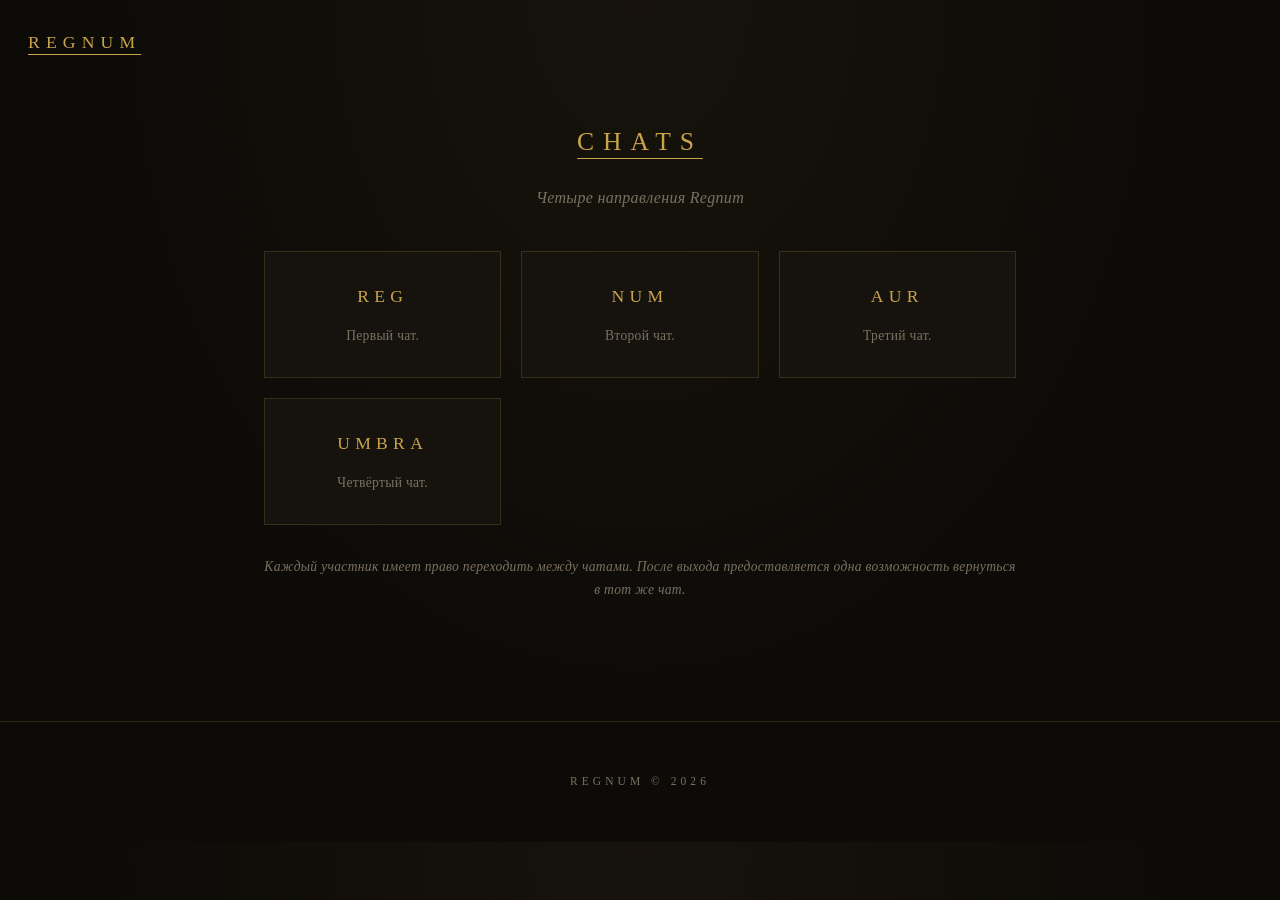
==== chats.html @ 89a6cab1 "Add files via upload" ====
<!DOCTYPE html>
<html lang="ru">
<head>
    <meta charset="UTF-8">
    <meta name="viewport" content="width=device-width, initial-scale=1.0">
    <title>REGNUM — Чаты</title>
    <link rel="stylesheet" href="style.css">
</head>
<body>

    <button class="menu-toggle" id="menu-toggle">REGNUM</button>

    <aside class="side-nav" id="side-nav">
        <button class="side-close" id="side-close">&times;</button>
        <a href="index.html" class="side-link">Главная</a>
        <a href="history.html" class="side-link">История</a>
        <a href="patent.html" class="side-link">Патент</a>
        <a href="rules.html" class="side-link">Правила</a>
        <a href="chats.html" class="side-link">Чаты</a>
        <a href="contacts.html" class="side-link">Контакты</a>
        <a href="games.html" class="side-link">Игры</a>
    </aside>
    <div class="overlay" id="overlay"></div>

    <section class="chats-section">
        <h1 class="page-title">CHATS</h1>
        <p class="chats-intro">Четыре направления Regnum</p>

        <div class="chat-grid">
            <a href="https://t.me/+DYezi005A2NmMzMy" target="_blank" class="chat-card">
                <h3>REG</h3>
                <p>Первый чат.</p>
            </a>
            <a href="https://t.me/+6vrxzZwRAp9mNDFi" target="_blank" class="chat-card">
                <h3>NUM</h3>
                <p>Второй чат.</p>
            </a>
            <a href="https://t.me/+k4f2TUGiqJNiYTcy" target="_blank" class="chat-card">
                <h3>AUR</h3>
                <p>Третий чат.</p>
            </a>
            <a href="https://t.me/+1pfdkBGcGIxjZjk6" target="_blank" class="chat-card">
                <h3>UMBRA</h3>
                <p>Четвёртый чат.</p>
            </a>
        </div>

        <p class="chats-note">Каждый участник имеет право переходить между чатами. После выхода предоставляется одна возможность вернуться в тот же чат.</p>
    </section>

    <footer class="footer">
        <p>REGNUM © 2026</p>
    </footer>

    <script src="script.js"></script>
</body>
</html>
---- style.css ----
/* ===== БАЗА ===== */
* {
    margin: 0;
    padding: 0;
    box-sizing: border-box;
}

:root {
    --bg: #0d0b08;
    --bg-soft: #16130e;
    --gold: #c9a44a;
    --gold-light: #e0c07a;
    --text: #d6d0c4;
    --muted: #7a7060;
    --line: rgba(201, 164, 74, 0.18);
}

body {
    background-color: var(--bg);
    color: var(--text);
    font-family: 'Georgia', 'Times New Roman', serif;
    line-height: 1.7;
    letter-spacing: 0.3px;
    background-image: radial-gradient(ellipse at 50% 0%, rgba(201, 164, 74, 0.05) 0%, transparent 60%);
}

a {
    color: var(--gold-light);
    text-decoration: none;
    transition: opacity 0.3s;
}

a:hover {
    opacity: 0.7;
}

/* ===== КНОПКА МЕНЮ ===== */
.menu-toggle {
    position: fixed;
    top: 24px;
    left: 24px;
    z-index: 60;
    background: transparent;
    border: none;
    color: var(--gold);
    font-family: inherit;
    font-size: 1.1rem;
    letter-spacing: 0.35em;
    cursor: pointer;
    padding: 8px 4px;
    text-decoration: underline;
    text-underline-offset: 6px;
    text-decoration-thickness: 1px;
    transition: color 0.3s;
}

.menu-toggle:hover {
    color: var(--gold-light);
}

/* ===== БОКОВАЯ НАВИГАЦИЯ ===== */
.side-nav {
    position: fixed;
    top: 0;
    left: 0;
    width: 280px;
    height: 100vh;
    background: var(--bg-soft);
    border-right: 1px solid var(--line);
    display: flex;
    flex-direction: column;
    padding: 80px 30px 30px;
    gap: 18px;
    transform: translateX(-100%);
    transition: transform 0.4s ease;
    z-index: 70;
}

.side-nav.open {
    transform: translateX(0);
}

.side-close {
    position: absolute;
    top: 18px;
    right: 22px;
    background: none;
    border: none;
    color: var(--muted);
    font-size: 1.8rem;
    cursor: pointer;
    transition: color 0.3s;
}

.side-close:hover {
    color: var(--gold-light);
}

.side-link {
    font-size: 0.95rem;
    letter-spacing: 0.2em;
    color: var(--muted);
    text-transform: uppercase;
    padding: 8px 0;
    border-bottom: 1px solid rgba(201, 164, 74, 0.08);
    transition: color 0.3s, padding-left 0.3s;
}

.side-link:hover {
    color: var(--gold-light);
    padding-left: 8px;
}

/* ===== ОВЕРЛЕЙ ===== */
.overlay {
    position: fixed;
    inset: 0;
    background: rgba(8, 7, 5, 0.7);
    backdrop-filter: blur(3px);
    display: none;
    z-index: 65;
}

.overlay.open {
    display: block;
}

/* ===== ГЛАВНЫЙ ЭКРАН ===== */
.hero {
    min-height: 100vh;
    display: flex;
    flex-direction: column;
    justify-content: center;
    align-items: center;
    text-align: center;
    padding: 40px 20px;
}

.site-title {
    font-size: clamp(3rem, 12vw, 7rem);
    letter-spacing: 0.2em;
    color: var(--gold);
    font-weight: 400;
    text-shadow: 0 0 60px rgba(201, 164, 74, 0.25);
    text-decoration: underline;
    text-underline-offset: 14px;
    text-decoration-thickness: 2px;
}

/* ===== ГЛАВНАЯ: ССЫЛКИ ===== */
.home-links {
    max-width: 900px;
    margin: 0 auto;
    padding: 40px 24px 100px;
    text-align: center;
}

.home-text {
    font-size: 1.1rem;
    color: var(--text);
    font-style: italic;
    letter-spacing: 0.1em;
    margin-bottom: 50px;
}

.link-grid {
    display: grid;
    grid-template-columns: repeat(auto-fit, minmax(200px, 1fr));
    gap: 20px;
    margin-bottom: 50px;
}

.link-card {
    display: flex;
    flex-direction: column;
    align-items: center;
    justify-content: center;
    gap: 8px;
    border: 1px solid var(--line);
    background: var(--bg-soft);
    padding: 30px 20px;
    text-align: center;
    transition: border-color 0.3s, background 0.3s, transform 0.3s;
}

.link-card:hover {
    border-color: var(--gold);
    background: rgba(201, 164, 74, 0.05);
    transform: translateY(-4px);
    opacity: 1;
}

.link-icon {
    font-size: 1.6rem;
    color: var(--gold);
    margin-bottom: 6px;
}

.link-title {
    font-size: 0.95rem;
    letter-spacing: 0.2em;
    color: var(--gold-light);
    text-transform: uppercase;
}

.link-desc {
    font-size: 0.78rem;
    color: var(--muted);
    letter-spacing: 0.05em;
}

.home-btn {
    display: inline-block;
    border: 1px solid var(--gold);
    padding: 14px 36px;
    letter-spacing: 0.25em;
    font-size: 0.85rem;
    color: var(--gold-light);
    text-transform: uppercase;
    transition: background 0.3s;
}

.home-btn:hover {
    background: rgba(201, 164, 74, 0.08);
    opacity: 1;
}

/* ===== ОБЩИЕ ЗАГОЛОВКИ ===== */
.page-title {
    font-size: 1.6rem;
    letter-spacing: 0.35em;
    color: var(--gold);
    text-transform: uppercase;
    font-weight: 400;
    margin-bottom: 20px;
    text-align: center;
    text-decoration: underline;
    text-underline-offset: 8px;
    text-decoration-thickness: 1px;
}

.page-sub {
    text-align: center;
    color: var(--muted);
    font-style: italic;
    margin-bottom: 50px;
    font-size: 0.9rem;
}

/* ===== ИСТОРИЯ ===== */
.history-hero {
    max-width: 900px;
    margin: 0 auto;
    padding: 120px 24px 80px;
}

.photo-single {
    max-width: 600px;
    margin: 0 auto;
}

.photo-item {
    cursor: pointer;
    text-align: center;
    transition: transform 0.3s;
}

.photo-item:hover {
    transform: translateY(-4px);
}

.photo-item img {
    width: 100%;
    height: 360px;
    object-fit: cover;
    border: 1px solid var(--line);
    transition: border-color 0.3s, box-shadow 0.3s;
    display: block;
}

.photo-item:hover img {
    border-color: var(--gold);
    box-shadow: 0 0 30px rgba(201, 164, 74, 0.15);
}

.photo-caption {
    display: block;
    margin-top: 14px;
    font-size: 0.8rem;
    letter-spacing: 0.2em;
    color: var(--gold-light);
    text-transform: uppercase;
}

/* ===== МОДАЛЬНОЕ ОКНО ===== */
.modal {
    position: fixed;
    inset: 0;
    background: rgba(8, 7, 5, 0.88);
    backdrop-filter: blur(6px);
    display: none;
    align-items: center;
    justify-content: center;
    padding: 24px;
    z-index: 100;
}

.modal.open {
    display: flex;
}

.modal-box {
    background: var(--bg-soft);
    border: 1px solid var(--gold);
    max-width: 560px;
    width: 100%;
    max-height: 80vh;
    overflow-y: auto;
    padding: 40px;
    position: relative;
}

.modal-close {
    position: absolute;
    top: 12px;
    right: 18px;
    background: none;
    border: none;
    color: var(--muted);
    font-size: 1.6rem;
    cursor: pointer;
    transition: color 0.3s;
}

.modal-close:hover {
    color: var(--gold-light);
}

.modal-box h3 {
    font-size: 1.1rem;
    letter-spacing: 0.25em;
    color: var(--gold-light);
    margin-bottom: 20px;
    font-weight: 400;
    text-transform: uppercase;
}

.modal-box p {
    color: var(--text);
    margin-bottom: 16px;
    text-align: justify;
}

/* ===== ПАТЕНТ ===== */
.patent-section {
    max-width: 720px;
    margin: 0 auto;
    padding: 120px 24px 80px;
}

.patent-text {
    color: var(--text);
    margin-bottom: 40px;
    text-align: justify;
}

.patent-text strong {
    color: var(--gold);
    font-weight: 400;
}

.patent-subtitle {
    font-size: 0.95rem;
    letter-spacing: 0.3em;
    color: var(--gold);
    margin-bottom: 20px;
    font-weight: 400;
}

.protected-names {
    display: flex;
    flex-wrap: wrap;
    gap: 14px;
    margin-bottom: 30px;
}

.protected-names span {
    border: 1px solid var(--gold);
    padding: 8px 22px;
    letter-spacing: 0.3em;
    font-size: 0.8rem;
    color: var(--gold);
    background: rgba(201, 164, 74, 0.03);
}

.patent-note {
    font-size: 0.85rem;
    color: var(--muted);
    font-style: italic;
    margin-bottom: 20px;
}

.patent-date {
    font-size: 0.75rem;
    letter-spacing: 0.3em;
    color: var(--muted);
}

/* ===== ПРАВИЛА ===== */
.rules-section {
    max-width: 800px;
    margin: 0 auto;
    padding: 120px 24px 80px;
}

.rules-intro {
    color: var(--muted);
    font-style: italic;
    margin-bottom: 40px;
    text-align: center;
}

.rule-block {
    margin-bottom: 44px;
}

.rule-block h3 {
    font-size: 0.9rem;
    letter-spacing: 0.3em;
    color: var(--gold);
    margin-bottom: 16px;
    font-weight: 400;
    text-decoration: underline;
    text-underline-offset: 6px;
}

.rule-block ul {
    list-style: none;
}

.rule-block li {
    padding: 10px 0 10px 22px;
    position: relative;
    color: var(--text);
    border-bottom: 1px solid rgba(201, 164, 74, 0.07);
    font-size: 0.95rem;
}

.rule-block li::before {
    content: "✦";
    position: absolute;
    left: 0;
    color: var(--gold);
    font-size: 0.7rem;
    top: 14px;
}

/* ===== ЧАТЫ ===== */
.chats-section {
    max-width: 800px;
    margin: 0 auto;
    padding: 120px 24px 80px;
}

.chats-intro {
    text-align: center;
    color: var(--muted);
    font-style: italic;
    margin-bottom: 40px;
}

.chat-grid {
    display: grid;
    grid-template-columns: repeat(auto-fit, minmax(180px, 1fr));
    gap: 20px;
    margin-bottom: 30px;
}

.chat-card {
    border: 1px solid var(--line);
    background: var(--bg-soft);
    padding: 30px 20px;
    text-align: center;
    transition: border-color 0.3s, background 0.3s;
}

.chat-card:hover {
    border-color: var(--gold);
    background: rgba(201, 164, 74, 0.05);
}

.chat-card h3 {
    color: var(--gold);
    letter-spacing: 0.3em;
    font-size: 1.1rem;
    margin-bottom: 12px;
    font-weight: 400;
}

.chat-card p {
    font-size: 0.85rem;
    color: var(--muted);
}

.chats-note {
    font-size: 0.85rem;
    color: var(--muted);
    font-style: italic;
    text-align: center;
}

/* ===== КОНТАКТЫ ===== */
.contacts-section {
    max-width: 800px;
    margin: 0 auto;
    padding: 120px 24px 80px;
}

.contacts-intro {
    text-align: center;
    color: var(--muted);
    font-style: italic;
    margin-bottom: 50px;
}

.owners-grid {
    display: grid;
    grid-template-columns: repeat(auto-fit, minmax(220px, 1fr));
    gap: 30px;
}

.owner-card {
    border: 1px solid var(--line);
    background: var(--bg-soft);
    padding: 30px 24px;
    text-align: center;
    transition: border-color 0.3s, box-shadow 0.3s;
}

.owner-card:hover {
    border-color: var(--gold);
    box-shadow: 0 0 30px rgba(201, 164, 74, 0.1);
}

.owner-photo {
    width: 120px;
    height: 120px;
    border-radius: 50%;
    object-fit: cover;
    border: 1px solid var(--line);
    margin-bottom: 18px;
    transition: border-color 0.3s;
}

.owner-card:hover .owner-photo {
    border-color: var(--gold);
}

.owner-name {
    color: var(--gold-light);
    letter-spacing: 0.2em;
    font-size: 1rem;
    margin-bottom: 6px;
    font-weight: 400;
}

.owner-role {
    font-size: 0.75rem;
    letter-spacing: 0.25em;
    color: var(--muted);
    text-transform: uppercase;
    margin-bottom: 18px;
}

.owner-link {
    display: inline-block;
    border: 1px solid var(--line);
    padding: 8px 20px;
    font-size: 0.8rem;
    letter-spacing: 0.2em;
    color: var(--gold-light);
    text-transform: uppercase;
    transition: border-color 0.3s, background 0.3s;
}

.owner-link:hover {
    border-color: var(--gold);
    background: rgba(201, 164, 74, 0.05);
    opacity: 1;
}

/* ===== ИГРЫ ===== */
.games-section {
    max-width: 800px;
    margin: 0 auto;
    padding: 120px 24px 80px;
}

.games-intro {
    text-align: center;
    color: var(--muted);
    font-style: italic;
    margin-bottom: 50px;
}

.games-grid {
    display: grid;
    grid-template-columns: repeat(auto-fit, minmax(200px, 1fr));
    gap: 24px;
}

.game-card {
    border: 1px solid var(--line);
    background: var(--bg-soft);
    padding: 30px 24px;
    text-align: center;
    transition: border-color 0.3s, background 0.3s;
}

.game-card:hover {
    border-color: var(--gold);
    background: rgba(201, 164, 74, 0.05);
}

.game-card h3 {
    color: var(--gold);
    letter-spacing: 0.3em;
    font-size: 1rem;
    margin-bottom: 12px;
    font-weight: 400;
}

.game-card p {
    font-size: 0.85rem;
    color: var(--muted);
}

/* ===== ПОДВАЛ ===== */
.footer {
    text-align: center;
    padding: 50px 20px;
    font-size: 0.72rem;
    letter-spacing: 0.35em;
    color: var(--muted);
    border-top: 1px solid var(--line);
    margin-top: 40px;
}

/* ===== МОБИЛЬНАЯ ВЕРСИЯ ===== */
@media (max-width: 700px) {
    .menu-toggle {
        top: 18px;
        left: 18px;
        font-size: 0.95rem;
    }
    .side-nav {
        width: 260px;
    }
    .history-hero,
    .patent-section,
    .rules-section,
    .chats-section,
    .contacts-section,
    .games-section {
        padding: 100px 18px 60px;
    }
    .photo-item img {
        height: 260px;
    }
    .chat-grid,
    .games-grid {
        grid-template-columns: repeat(2, 1fr);
    }
    .modal-box {
        padding: 28px 22px;
    }
}
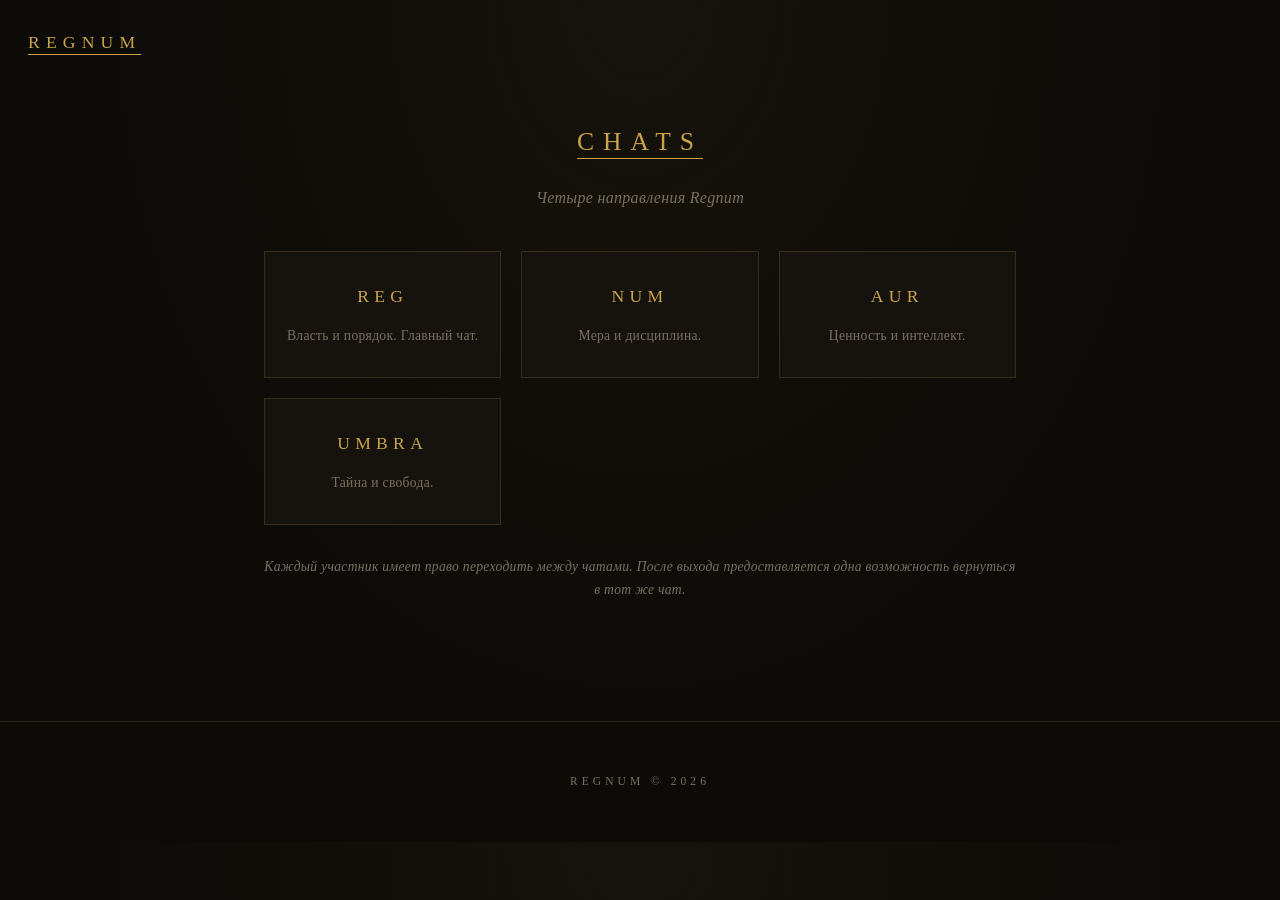
==== commit f7cef613: "Update chats.html" ====
--- a/chats.html
+++ b/chats.html
@@ -27,21 +27,28 @@
         <p class="chats-intro">Четыре направления Regnum</p>
 
         <div class="chat-grid">
-            <a href="https://t.me/+DYezi005A2NmMzMy" target="_blank" class="chat-card">
+            <!-- Бордовый чат -->
+            <a href="https://t.me/+DYezi005A2NmMzMy" target="_blank" class="chat-card chat-reg">
                 <h3>REG</h3>
-                <p>Первый чат.</p>
+                <p>Власть и порядок. Главный чат.</p>
             </a>
-            <a href="https://t.me/+6vrxzZwRAp9mNDFi" target="_blank" class="chat-card">
+            
+            <!-- Темно-синий чат -->
+            <a href="https://t.me/+6vrxzZwRAp9mNDFi" target="_blank" class="chat-card chat-num">
                 <h3>NUM</h3>
-                <p>Второй чат.</p>
+                <p>Мера и дисциплина.</p>
             </a>
-            <a href="https://t.me/+k4f2TUGiqJNiYTcy" target="_blank" class="chat-card">
+            
+            <!-- Третий чат -->
+            <a href="https://t.me/+k4f2TUGiqJNiYTcy" target="_blank" class="chat-card chat-aur">
                 <h3>AUR</h3>
-                <p>Третий чат.</p>
+                <p>Ценность и интеллект.</p>
             </a>
-            <a href="https://t.me/+1pfdkBGcGIxjZjk6" target="_blank" class="chat-card">
+            
+            <!-- Четвертый чат -->
+            <a href="https://t.me/+1pfdkBGcGIxjZjk6" target="_blank" class="chat-card chat-umbra">
                 <h3>UMBRA</h3>
-                <p>Четвёртый чат.</p>
+                <p>Тайна и свобода.</p>
             </a>
         </div>
 
@@ -54,4 +61,9 @@
 
     <script src="script.js"></script>
 </body>
-</html>+</html>
+    </footer>
+
+    <script src="script.js"></script>
+</body>
+</html>
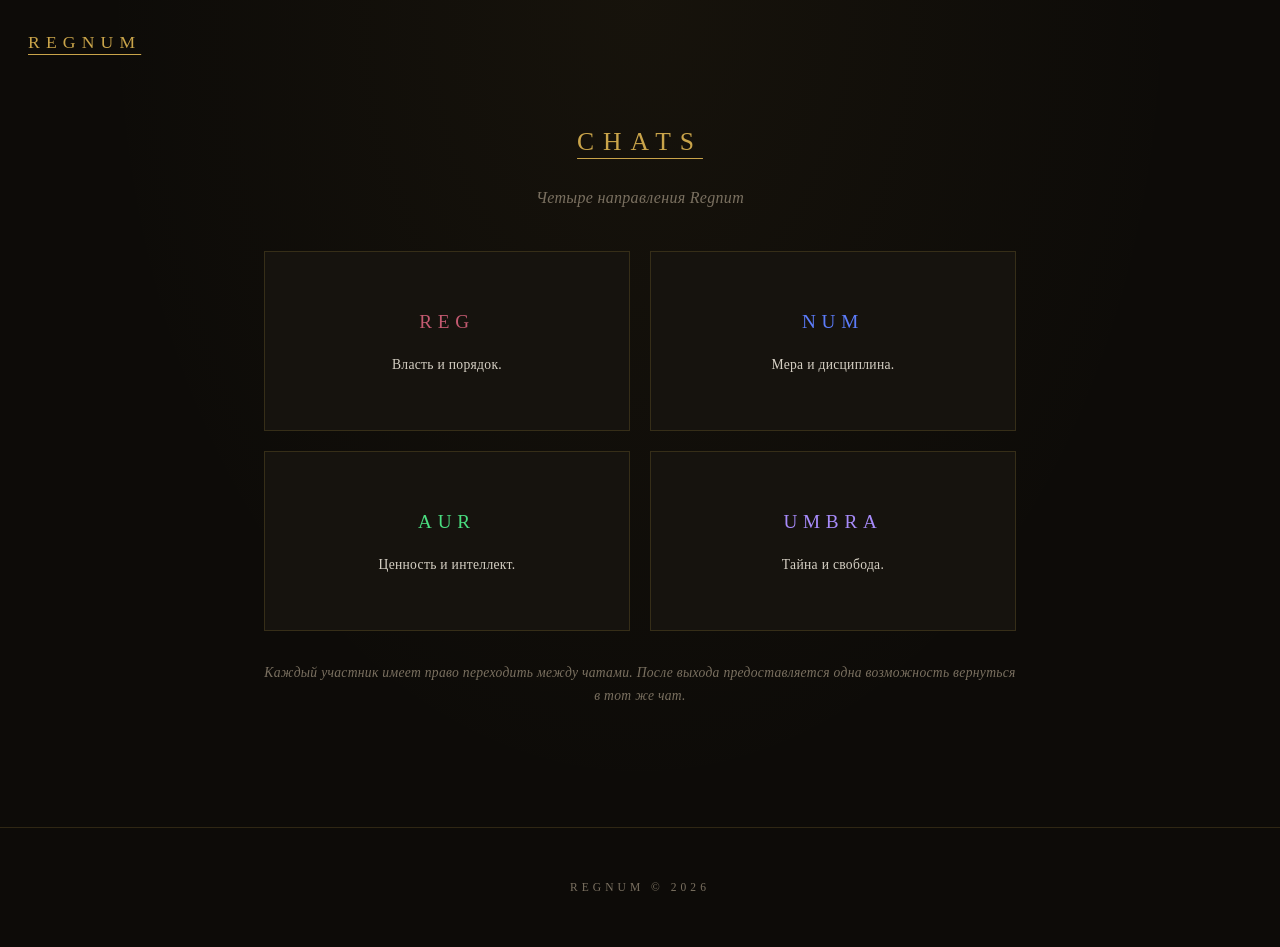
==== commit a1c4764c: "Update chats.html" ====
--- a/chats.html
+++ b/chats.html
@@ -27,25 +27,18 @@
         <p class="chats-intro">Четыре направления Regnum</p>
 
         <div class="chat-grid">
-            <!-- Бордовый чат -->
             <a href="https://t.me/+DYezi005A2NmMzMy" target="_blank" class="chat-card chat-reg">
                 <h3>REG</h3>
-                <p>Власть и порядок. Главный чат.</p>
+                <p>Власть и порядок.</p>
             </a>
-            
-            <!-- Темно-синий чат -->
             <a href="https://t.me/+6vrxzZwRAp9mNDFi" target="_blank" class="chat-card chat-num">
                 <h3>NUM</h3>
                 <p>Мера и дисциплина.</p>
             </a>
-            
-            <!-- Третий чат -->
             <a href="https://t.me/+k4f2TUGiqJNiYTcy" target="_blank" class="chat-card chat-aur">
                 <h3>AUR</h3>
                 <p>Ценность и интеллект.</p>
             </a>
-            
-            <!-- Четвертый чат -->
             <a href="https://t.me/+1pfdkBGcGIxjZjk6" target="_blank" class="chat-card chat-umbra">
                 <h3>UMBRA</h3>
                 <p>Тайна и свобода.</p>
--- a/style.css
+++ b/style.css
@@ -147,9 +147,9 @@
     text-decoration-thickness: 2px;
 }
 
-/* ===== ГЛАВНАЯ: ССЫЛКИ ===== */
+/* ===== ГЛАВНАЯ: ССЫЛКИ (КАНАЛЫ) ===== */
 .home-links {
-    max-width: 900px;
+    max-width: 1000px; 
     margin: 0 auto;
     padding: 40px 24px 100px;
     text-align: center;
@@ -165,8 +165,8 @@
 
 .link-grid {
     display: grid;
-    grid-template-columns: repeat(auto-fit, minmax(200px, 1fr));
-    gap: 20px;
+    grid-template-columns: repeat(auto-fit, minmax(170px, 1fr)); 
+    gap: 16px;
     margin-bottom: 50px;
 }
 
@@ -178,7 +178,7 @@
     gap: 8px;
     border: 1px solid var(--line);
     background: var(--bg-soft);
-    padding: 30px 20px;
+    padding: 26px 16px; 
     text-align: center;
     transition: border-color 0.3s, background 0.3s, transform 0.3s;
 }
@@ -197,16 +197,73 @@
 }
 
 .link-title {
+    font-size: 0.9rem; 
+    letter-spacing: 0.15em;
+    color: var(--gold-light);
+    text-transform: uppercase;
+}
+
+.link-desc {
+    font-size: 0.75rem;
+    color: var(--muted);
+    letter-spacing: 0.05em;
+}
+
+/* ===== БЛОК ПРАВИЛ ДЛЯ ВСТУПЛЕНИЯ ===== */
+.join-rules-block {
+    max-width: 600px;
+    margin: 0 auto 50px;
+    padding: 40px 0;
+    border-top: 1px solid var(--line);
+    text-align: left;
+}
+
+.join-title {
+    font-size: 1rem;
+    letter-spacing: 0.25em;
+    color: var(--gold);
+    text-transform: uppercase;
+    font-weight: 400;
+    margin-bottom: 24px;
+    text-align: center;
+    text-decoration: underline;
+    text-underline-offset: 6px;
+}
+
+.join-list {
+    list-style: none;
+    counter-reset: join-step;
+    margin-bottom: 30px;
+}
+
+.join-list li {
+    counter-increment: join-step;
+    padding: 12px 0 12px 45px;
+    position: relative;
+    color: var(--text);
+    border-bottom: 1px solid rgba(201, 164, 74, 0.08);
     font-size: 0.95rem;
-    letter-spacing: 0.2em;
-    color: var(--gold-light);
-    text-transform: uppercase;
-}
-
-.link-desc {
-    font-size: 0.78rem;
-    color: var(--muted);
     letter-spacing: 0.05em;
+}
+
+.join-list li::before {
+    content: counter(join-step, decimal-leading-zero) ".";
+    position: absolute;
+    left: 0;
+    top: 12px;
+    color: var(--gold-light);
+    font-family: 'Courier New', monospace;
+    font-size: 0.9rem;
+}
+
+.join-note {
+    font-size: 0.8rem;
+    color: var(--muted);
+    font-style: italic;
+    text-align: center;
+    line-height: 1.6;
+    max-width: 500px;
+    margin: 0 auto;
 }
 
 .home-btn {
@@ -471,7 +528,7 @@
 
 .chat-grid {
     display: grid;
-    grid-template-columns: repeat(auto-fit, minmax(180px, 1fr));
+    grid-template-columns: repeat(auto-fit, minmax(250px, 1fr));
     gap: 20px;
     margin-bottom: 30px;
 }
@@ -479,28 +536,49 @@
 .chat-card {
     border: 1px solid var(--line);
     background: var(--bg-soft);
-    padding: 30px 20px;
-    text-align: center;
-    transition: border-color 0.3s, background 0.3s;
-}
-
-.chat-card:hover {
-    border-color: var(--gold);
-    background: rgba(201, 164, 74, 0.05);
+    padding: 30px 24px;
+    text-align: center;
+    transition: all 0.3s ease;
+    display: flex;
+    flex-direction: column;
+    justify-content: center;
+    min-height: 180px;
 }
 
 .chat-card h3 {
-    color: var(--gold);
     letter-spacing: 0.3em;
-    font-size: 1.1rem;
-    margin-bottom: 12px;
+    font-size: 1.2rem;
+    margin-bottom: 16px;
     font-weight: 400;
 }
 
 .chat-card p {
     font-size: 0.85rem;
-    color: var(--muted);
-}
+    color: var(--text);
+    line-height: 1.5;
+}
+
+/* --- ЦВЕТА ЧАТОВ --- */
+
+/* 1. REG - Бордовый */
+.chat-reg:hover { border-color: #800020; box-shadow: 0 0 30px rgba(128, 0, 32, 0.2); }
+.chat-reg h3 { color: #c45a71; }
+.chat-reg:hover h3 { color: #ff6b8b; }
+
+/* 2. NUM - Темно-синий */
+.chat-num:hover { border-color: #1e3a8a; box-shadow: 0 0 30px rgba(30, 58, 138, 0.2); }
+.chat-num h3 { color: #5c7cfa; }
+.chat-num:hover h3 { color: #91a7ff; }
+
+/* 3. AUR - Темно-зеленый */
+.chat-aur:hover { border-color: #14532d; box-shadow: 0 0 30px rgba(20, 83, 45, 0.3); }
+.chat-aur h3 { color: #4ade80; } /* Светло-зеленый для читаемости */
+.chat-aur:hover h3 { color: #86efac; }
+
+/* 4. UMBRA - Темно-фиолетовый */
+.chat-umbra:hover { border-color: #4c1d95; box-shadow: 0 0 30px rgba(76, 29, 149, 0.3); }
+.chat-umbra h3 { color: #a78bfa; } /* Светло-фиолетовый для читаемости */
+.chat-umbra:hover h3 { color: #c4b5fd; }
 
 .chats-note {
     font-size: 0.85rem;
@@ -671,7 +749,10 @@
     .games-grid {
         grid-template-columns: repeat(2, 1fr);
     }
+    .link-grid {
+        grid-template-columns: 1fr;
+    }
     .modal-box {
         padding: 28px 22px;
     }
-}+}
